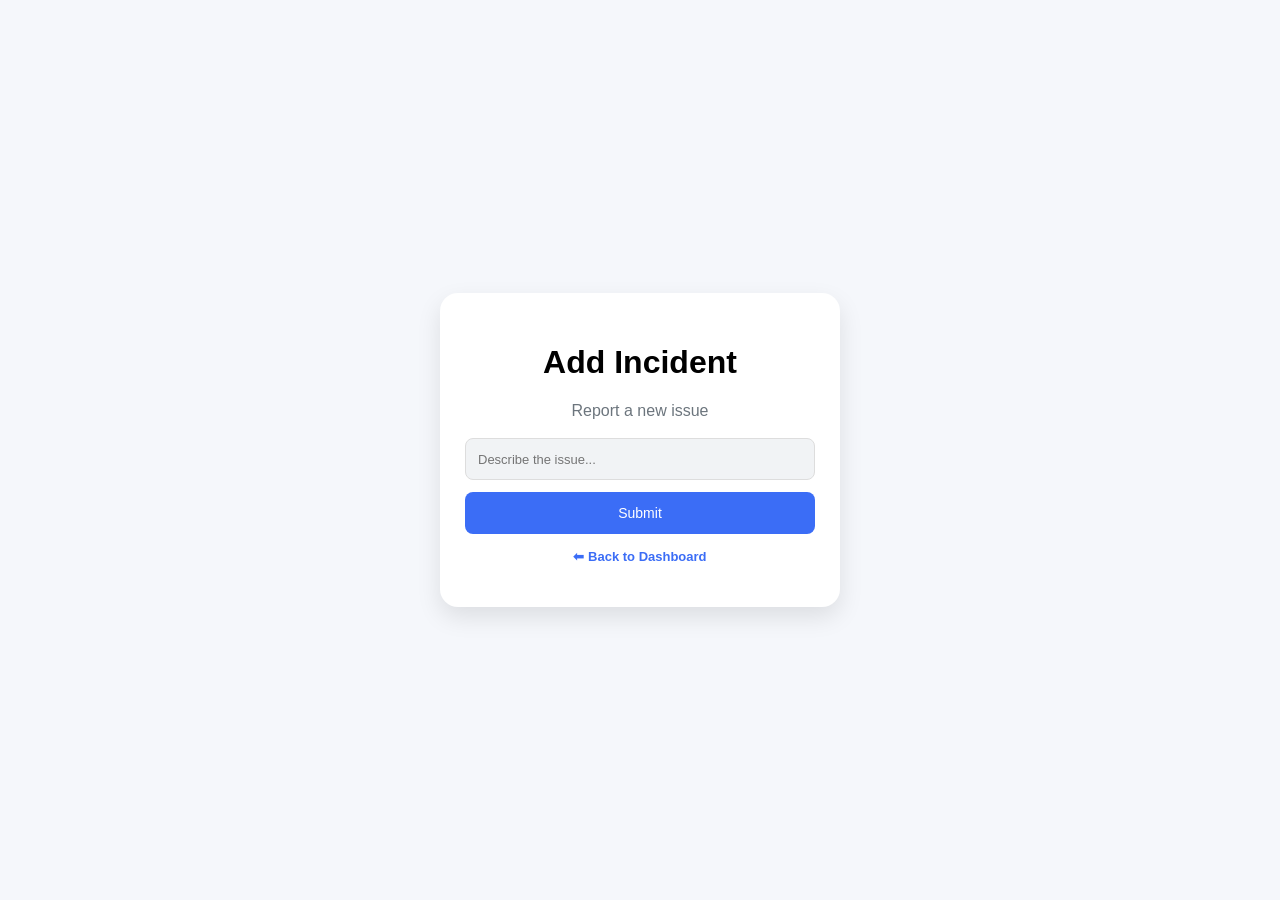
==== templates/add.html @ 22d15844 "initial commit" ====
<!DOCTYPE html>
<html>
<head>
    <title>Add Incident</title>
    <link rel="stylesheet" href="/static/style.css">
</head>
<body>

<div class="center-wrapper">
    <div class="card">
        <h1>Add Incident</h1>
        <p class="subtitle">Report a new issue</p>

        <form method="POST">
            <input name="title" placeholder="Describe the issue..." required>
            <button type="submit">Submit</button>
        </form>

        <p class="bottom-text">
            <a href="/dashboard">⬅ Back to Dashboard</a>
        </p>
    </div>
</div>

</body>
</html>
---- static/style.css ----
/* ===== BASE ===== */
body {
    font-family: 'Segoe UI', sans-serif;
    margin: 0;
    background: #f5f7fb;   /* clean grey background */
}

/* ===== CONTAINER ===== */
.dashboard-container {
    padding: 30px 60px;
}

/* ===== HEADER ===== */
.header {
    margin-bottom: 30px;
}

.header h2 {
    font-size: 28px;
    margin-bottom: 5px;
    color: #1f2d3d;
}

.header p {
    color: #6c757d;
}

/* ===== ACTION BUTTON ===== */
.btn {
    display: inline-block;
    padding: 10px 16px;
    background: #3b6df6;
    color: white;
    border-radius: 8px;
    text-decoration: none;
    font-size: 14px;
}

.btn:hover {
    background: #2f5ce0;
}

/* ===== DASHBOARD GRID ===== */
.dashboard {
    display: flex;
    flex-wrap: wrap;
    gap: 20px;
}

/* ===== CARDS ===== */
.incident {
    background: white;
    padding: 20px;
    width: 260px;
    border-radius: 14px;
    box-shadow: 0 2px 10px rgba(0,0,0,0.05);
    transition: 0.2s;
}

.incident:hover {
    transform: translateY(-3px);
}

/* ===== STATUS ===== */
.open {
    color: #e74c3c;
    font-weight: 600;
}

.resolved {
    color: #2ecc71;
    font-weight: 600;
}

/* ===== LOGIN / REGISTER KEEP SAME ===== */
.card {
    background: white;
    padding: 30px 25px;
    width: 350px;
    border-radius: 18px;
    box-shadow: 0 10px 25px rgba(0,0,0,0.1);
    text-align: center;
}

.subtitle {
    color: #6c757d;
    margin-bottom: 18px;
}

/* ===== INPUT ===== */
form {
    display: flex;
    flex-direction: column;
    gap: 12px;
}

input, select {
    height: 40px;
    padding: 0 12px;
    border-radius: 8px;
    border: 1px solid #ddd;
    background: #f1f3f5;
    font-size: 13px;
}

/* ===== BUTTON ===== */
button {
    height: 42px;
    background: #3b6df6;
    color: white;
    border: none;
    border-radius: 8px;
    font-size: 14px;
    cursor: pointer;
}

/* ===== LINKS ===== */
.bottom-text {
    margin-top: 15px;
    font-size: 13px;
}

.bottom-text a {
    color: #3b6df6;
    font-weight: bold;
    text-decoration: none;
}

.center-wrapper {
    height: 100vh;
    display: flex;
    justify-content: center;
    align-items: center;
}

/* ===== TOP BAR ===== */
.top-bar {
    display: flex;
    justify-content: space-between;
    align-items: center;
    margin-bottom: 20px;
}

/* Logout button (top right) */
.logout-btn {
    background: #eee;
    padding: 8px 14px;
    border-radius: 6px;
    text-decoration: none;
    color: #333;
}

/* Action row */
.action-row {
    margin-bottom: 20px;
}

/* FIX DASHBOARD WIDTH + SPACING */
.dashboard {
    display: flex;
    flex-wrap: wrap;
    gap: 20px;
}

/* Make cards fill space properly */
.incident {
    flex: 1 1 260px;   /* THIS IS THE KEY FIX */
    max-width: 300px;
}
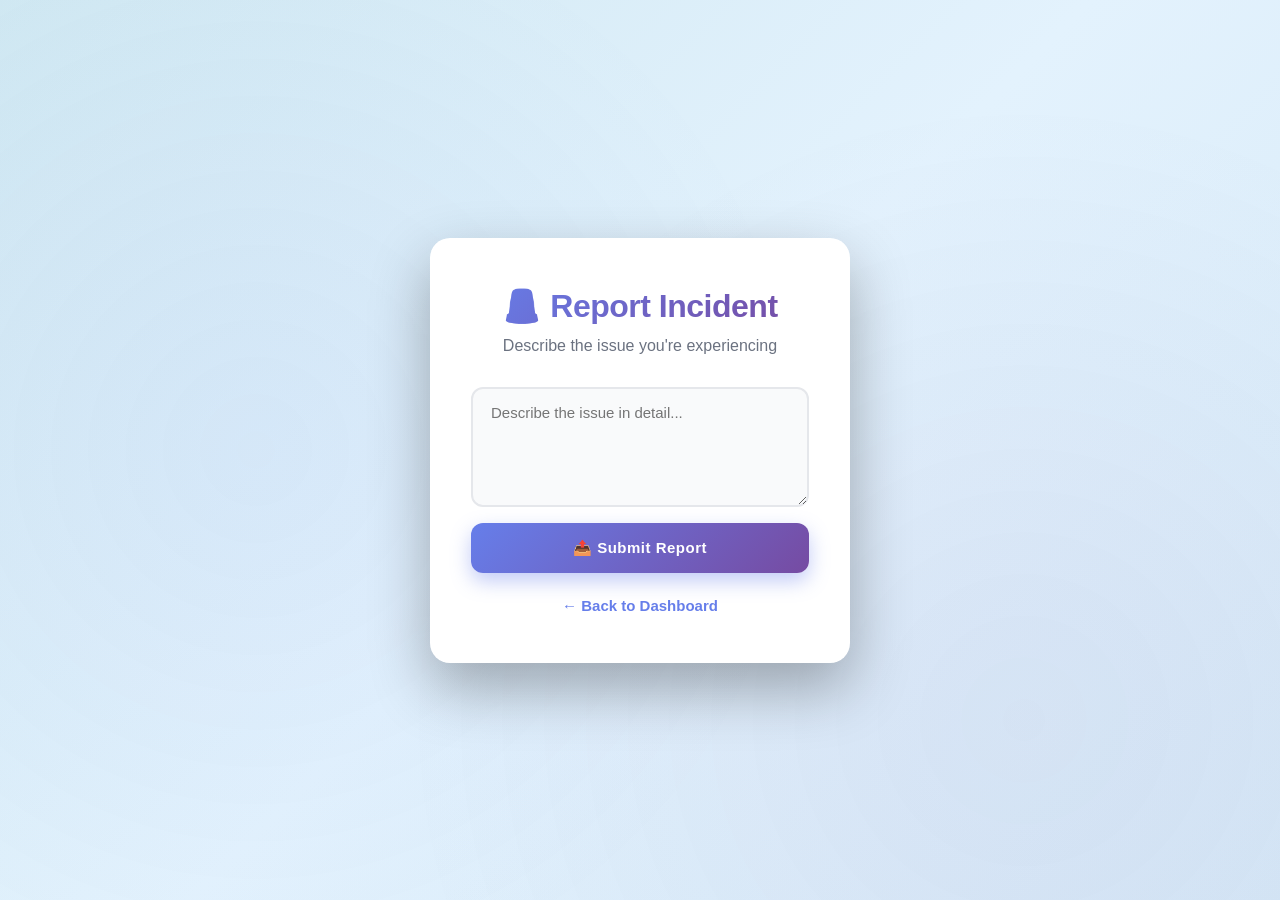
==== commit 985b0b99: "Updated files :)" ====
--- a/templates/add.html
+++ b/templates/add.html
@@ -1,23 +1,40 @@
 <!DOCTYPE html>
-<html>
+<html lang="en">
 <head>
-    <title>Add Incident</title>
+    <meta charset="UTF-8">
+    <meta name="viewport" content="width=device-width, initial-scale=1.0">
+    <title>Report Incident - Incident Management</title>
     <link rel="stylesheet" href="/static/style.css">
 </head>
 <body>
 
 <div class="center-wrapper">
     <div class="card">
-        <h1>Add Incident</h1>
-        <p class="subtitle">Report a new issue</p>
+        <h1>🚨 Report Incident</h1>
+        <p class="subtitle">Describe the issue you're experiencing</p>
 
         <form method="POST">
-            <input name="title" placeholder="Describe the issue..." required>
-            <button type="submit">Submit</button>
+            <textarea 
+                name="title" 
+                placeholder="Describe the issue in detail..." 
+                required
+                style="
+                    resize: vertical;
+                    min-height: 120px;
+                    padding: 15px 18px;
+                    font-family: inherit;
+                    border: 2px solid #e5e7eb;
+                    border-radius: 12px;
+                    font-size: 15px;
+                    transition: all 0.3s cubic-bezier(0.4, 0, 0.2, 1);
+                    background: #f9fafb;
+                "
+            ></textarea>
+            <button type="submit">📤 Submit Report</button>
         </form>
 
         <p class="bottom-text">
-            <a href="/dashboard">⬅ Back to Dashboard</a>
+            <a href="/dashboard">← Back to Dashboard</a>
         </p>
     </div>
 </div>
--- a/static/style.css
+++ b/static/style.css
@@ -1,136 +1,105 @@
-/* ===== BASE ===== */
+/* ===== RESET & BASE ===== */
+* {
+    margin: 0;
+    padding: 0;
+    box-sizing: border-box;
+}
+
+html {
+    scroll-behavior: smooth;
+}
+
 body {
-    font-family: 'Segoe UI', sans-serif;
-    margin: 0;
-    background: #f5f7fb;   /* clean grey background */
+    font-family: 'Inter', -apple-system, BlinkMacSystemFont, 'Segoe UI', Roboto, sans-serif;
+    background: linear-gradient(135deg, #d0e8f2 0%, #e3f2fd 50%, #d6e9f7 100%);
+    min-height: 100vh;
+    color: #1f2937;
+    position: relative;
+}
+
+body::before {
+    content: '';
+    position: fixed;
+    top: 0;
+    left: 0;
+    width: 100%;
+    height: 100%;
+    background: radial-gradient(circle at 20% 50%, rgba(102, 126, 234, 0.06) 0%, transparent 50%),
+                radial-gradient(circle at 80% 80%, rgba(118, 75, 162, 0.06) 0%, transparent 50%);
+    pointer-events: none;
+    z-index: 0;
+}
+
+/* ===== ANIMATIONS ===== */
+@keyframes fadeIn {
+    from {
+        opacity: 0;
+    }
+    to {
+        opacity: 1;
+    }
+}
+
+@keyframes slideDown {
+    from {
+        opacity: 0;
+        transform: translateY(-30px);
+    }
+    to {
+        opacity: 1;
+        transform: translateY(0);
+    }
+}
+
+@keyframes slideUp {
+    from {
+        opacity: 0;
+        transform: translateY(30px);
+    }
+    to {
+        opacity: 1;
+        transform: translateY(0);
+    }
+}
+
+@keyframes fadeInUp {
+    from {
+        opacity: 0;
+        transform: translateY(20px);
+    }
+    to {
+        opacity: 1;
+        transform: translateY(0);
+    }
+}
+
+@keyframes scaleIn {
+    from {
+        opacity: 0;
+        transform: scale(0.95);
+    }
+    to {
+        opacity: 1;
+        transform: scale(1);
+    }
+}
+
+@keyframes pulse {
+    0%, 100% {
+        opacity: 1;
+    }
+    50% {
+        opacity: 0.5;
+    }
 }
 
 /* ===== CONTAINER ===== */
 .dashboard-container {
-    padding: 30px 60px;
-}
-
-/* ===== HEADER ===== */
-.header {
-    margin-bottom: 30px;
-}
-
-.header h2 {
-    font-size: 28px;
-    margin-bottom: 5px;
-    color: #1f2d3d;
-}
-
-.header p {
-    color: #6c757d;
-}
-
-/* ===== ACTION BUTTON ===== */
-.btn {
-    display: inline-block;
-    padding: 10px 16px;
-    background: #3b6df6;
-    color: white;
-    border-radius: 8px;
-    text-decoration: none;
-    font-size: 14px;
-}
-
-.btn:hover {
-    background: #2f5ce0;
-}
-
-/* ===== DASHBOARD GRID ===== */
-.dashboard {
-    display: flex;
-    flex-wrap: wrap;
-    gap: 20px;
-}
-
-/* ===== CARDS ===== */
-.incident {
-    background: white;
-    padding: 20px;
-    width: 260px;
-    border-radius: 14px;
-    box-shadow: 0 2px 10px rgba(0,0,0,0.05);
-    transition: 0.2s;
-}
-
-.incident:hover {
-    transform: translateY(-3px);
-}
-
-/* ===== STATUS ===== */
-.open {
-    color: #e74c3c;
-    font-weight: 600;
-}
-
-.resolved {
-    color: #2ecc71;
-    font-weight: 600;
-}
-
-/* ===== LOGIN / REGISTER KEEP SAME ===== */
-.card {
-    background: white;
-    padding: 30px 25px;
-    width: 350px;
-    border-radius: 18px;
-    box-shadow: 0 10px 25px rgba(0,0,0,0.1);
-    text-align: center;
-}
-
-.subtitle {
-    color: #6c757d;
-    margin-bottom: 18px;
-}
-
-/* ===== INPUT ===== */
-form {
-    display: flex;
-    flex-direction: column;
-    gap: 12px;
-}
-
-input, select {
-    height: 40px;
-    padding: 0 12px;
-    border-radius: 8px;
-    border: 1px solid #ddd;
-    background: #f1f3f5;
-    font-size: 13px;
-}
-
-/* ===== BUTTON ===== */
-button {
-    height: 42px;
-    background: #3b6df6;
-    color: white;
-    border: none;
-    border-radius: 8px;
-    font-size: 14px;
-    cursor: pointer;
-}
-
-/* ===== LINKS ===== */
-.bottom-text {
-    margin-top: 15px;
-    font-size: 13px;
-}
-
-.bottom-text a {
-    color: #3b6df6;
-    font-weight: bold;
-    text-decoration: none;
-}
-
-.center-wrapper {
-    height: 100vh;
-    display: flex;
-    justify-content: center;
-    align-items: center;
+    padding: 40px 60px;
+    max-width: 1400px;
+    margin: 0 auto;
+    position: relative;
+    z-index: 1;
 }
 
 /* ===== TOP BAR ===== */
@@ -138,14 +107,436 @@
     display: flex;
     justify-content: space-between;
     align-items: center;
-    margin-bottom: 20px;
-}
-
-/* Logout button (top right) */
+    margin-bottom: 40px;
+    animation: slideDown 0.6s ease-out;
+}
+
+.top-bar > div {
+    flex: 1;
+}
+
+.top-bar h2 {
+    font-size: 36px;
+    font-weight: 800;
+    color: #667eea;
+    margin-bottom: 8px;
+    text-shadow: 0 1px 3px rgba(0, 0, 0, 0.05);
+}
+
+.top-bar p {
+    color: #6b7280;
+    font-size: 16px;
+    font-weight: 500;
+    letter-spacing: 0.3px;
+}
+
 .logout-btn {
-    background: #eee;
-    padding: 8px 14px;
-    border-radius: 6px;
+    padding: 12px 28px;
+    background: linear-gradient(135deg, #667eea 0%, #764ba2 100%);
+    color: white;
+    text-decoration: none;
+    border-radius: 50px;
+    font-weight: 700;
+    font-size: 14px;
+    transition: all 0.3s cubic-bezier(0.4, 0, 0.2, 1);
+    box-shadow: 0 4px 12px rgba(102, 126, 234, 0.25);
+    display: inline-block;
+    border: 2px solid transparent;
+}
+
+.logout-btn:hover {
+    transform: translateY(-2px);
+    box-shadow: 0 8px 20px rgba(102, 126, 234, 0.4);
+    background: linear-gradient(135deg, #764ba2 0%, #667eea 100%);
+}
+
+.logout-btn:active {
+    transform: translateY(0);
+}
+
+/* ===== ACTION ROW ===== */
+.action-row {
+    margin-bottom: 40px;
+    animation: slideUp 0.6s ease-out;
+}
+
+/* ===== BUTTON STYLES ===== */
+.btn {
+    display: inline-block;
+    padding: 14px 36px;
+    background: linear-gradient(135deg, #667eea 0%, #764ba2 100%);
+    color: white;
+    border-radius: 50px;
+    text-decoration: none;
+    font-size: 15px;
+    font-weight: 700;
+    border: none;
+    cursor: pointer;
+    transition: all 0.3s cubic-bezier(0.4, 0, 0.2, 1);
+    box-shadow: 0 8px 20px rgba(102, 126, 234, 0.4);
+    position: relative;
+    overflow: hidden;
+    letter-spacing: 0.5px;
+}
+
+.btn::before {
+    content: '';
+    position: absolute;
+    top: 0;
+    left: -100%;
+    width: 100%;
+    height: 100%;
+    background: linear-gradient(135deg, #764ba2 0%, #667eea 100%);
+    transition: left 0.35s cubic-bezier(0.4, 0, 0.2, 1);
+    z-index: -1;
+}
+
+.btn:hover::before {
+    left: 0;
+}
+
+.btn:hover {
+    transform: translateY(-3px);
+    box-shadow: 0 12px 30px rgba(102, 126, 234, 0.5);
+}
+
+.btn:active {
+    transform: translateY(-1px);
+}
+
+.btn.small {
+    padding: 10px 22px;
+    font-size: 13px;
+    margin-top: 16px;
+}
+
+/* ===== DASHBOARD GRID ===== */
+.dashboard {
+    display: grid;
+    grid-template-columns: repeat(auto-fill, minmax(320px, 1fr));
+    gap: 28px;
+}
+
+/* ===== INCIDENT CARDS ===== */
+.incident {
+    background: white;
+    padding: 28px;
+    border-radius: 16px;
+    box-shadow: 0 4px 12px rgba(102, 126, 234, 0.1);
+    transition: all 0.35s cubic-bezier(0.4, 0, 0.2, 1);
+    animation: fadeInUp 0.6s ease-out;
+    border: 1px solid rgba(102, 126, 234, 0.15);
+    position: relative;
+    overflow: hidden;
+    display: flex;
+    flex-direction: column;
+}
+
+.incident::before {
+    content: '';
+    position: absolute;
+    top: 0;
+    left: 0;
+    width: 100%;
+    height: 4px;
+    background: linear-gradient(90deg, #667eea 0%, #764ba2 100%);
+}
+
+.incident::after {
+    content: '';
+    position: absolute;
+    top: 0;
+    right: 0;
+    width: 100px;
+    height: 100px;
+    background: radial-gradient(circle, rgba(102, 126, 234, 0.08) 0%, transparent 70%);
+    border-radius: 50%;
+    transform: translate(30%, -30%);
+}
+
+.incident h3 {
+    font-size: 18px;
+    font-weight: 700;
+    margin-bottom: 16px;
+    color: #1f2937;
+    line-height: 1.4;
+    word-break: break-word;
+}
+
+.incident p {
+    color: #6b7280;
+    font-size: 14px;
+    line-height: 1.6;
+    margin-bottom: 16px;
+    flex-grow: 1;
+}
+
+.incident:hover {
+    transform: translateY(-8px);
+    box-shadow: 0 12px 30px rgba(102, 126, 234, 0.15);
+    border-color: rgba(102, 126, 234, 0.3);
+}
+
+/* ===== STATUS BADGES ===== */
+.open {
+    display: inline-block;
+    background: linear-gradient(135deg, #ff6b6b 0%, #ee5a6f 100%);
+    color: white;
+    padding: 8px 16px;
+    border-radius: 20px;
+    font-weight: 700;
+    font-size: 11px;
+    text-transform: uppercase;
+    letter-spacing: 0.5px;
+    box-shadow: 0 4px 15px rgba(255, 107, 107, 0.3);
+    animation: pulse 2s ease-in-out infinite;
+}
+
+.resolved {
+    display: inline-block;
+    background: linear-gradient(135deg, #51cf66 0%, #40c057 100%);
+    color: white;
+    padding: 8px 16px;
+    border-radius: 20px;
+    font-weight: 700;
+    font-size: 11px;
+    text-transform: uppercase;
+    letter-spacing: 0.5px;
+    box-shadow: 0 4px 15px rgba(81, 207, 102, 0.3);
+}
+
+/* ===== CENTER WRAPPER (for login/register) ===== */
+.center-wrapper {
+    display: flex;
+    justify-content: center;
+    align-items: center;
+    min-height: 100vh;
+    animation: fadeIn 0.6s ease-out;
+    position: relative;
+    z-index: 1;
+    padding: 20px;
+}
+
+/* ===== CARD STYLES ===== */
+.card {
+    background: white;
+    padding: 48px 40px;
+    width: 100%;
+    max-width: 420px;
+    border-radius: 20px;
+    box-shadow: 0 25px 60px rgba(0, 0, 0, 0.3);
+    text-align: center;
+    animation: scaleIn 0.6s cubic-bezier(0.4, 0, 0.2, 1);
+    border: 1px solid rgba(255, 255, 255, 0.2);
+    backdrop-filter: blur(10px);
+}
+
+.card h1 {
+    font-size: 32px;
+    font-weight: 800;
+    background: linear-gradient(135deg, #667eea 0%, #764ba2 100%);
+    -webkit-background-clip: text;
+    -webkit-text-fill-color: transparent;
+    background-clip: text;
+    margin-bottom: 12px;
+    letter-spacing: -0.5px;
+}
+
+.subtitle {
+    color: #6b7280;
+    margin-bottom: 32px;
+    font-size: 16px;
+    font-weight: 500;
+}
+
+/* ===== FORM STYLES ===== */
+form {
+    display: flex;
+    flex-direction: column;
+    gap: 16px;
+    margin-bottom: 24px;
+}
+
+input, select {
+    height: 50px;
+    padding: 0 18px;
+    border-radius: 12px;
+    border: 2px solid #e5e7eb;
+    font-size: 15px;
+    font-family: inherit;
+    transition: all 0.3s cubic-bezier(0.4, 0, 0.2, 1);
+    font-weight: 500;
+    background: #f9fafb;
+}
+
+input::placeholder {
+    color: #d1d5db;
+    font-weight: 500;
+}
+
+input:focus, select:focus {
+    outline: none;
+    border-color: #667eea;
+    background: white;
+    box-shadow: 0 0 0 3px rgba(102, 126, 234, 0.1);
+    transform: translateY(-2px);
+}
+
+input:hover {
+    border-color: #d1d5db;
+}
+
+select {
+    cursor: pointer;
+    appearance: none;
+    background-image: url("data:image/svg+xml;charset=UTF-8,%3csvg xmlns='http://www.w3.org/2000/svg' viewBox='0 0 24 24' fill='none' stroke='currentColor' stroke-width='2' stroke-linecap='round' stroke-linejoin='round'%3e%3cpolyline points='6 9 12 15 18 9'%3e%3c/polyline%3e%3c/svg%3e");
+    background-repeat: no-repeat;
+    background-position: right 12px center;
+    background-size: 20px;
+    padding-right: 42px;
+}
+
+button {
+    height: 50px;
+    background: linear-gradient(135deg, #667eea 0%, #764ba2 100%);
+    color: white;
+    border: none;
+    border-radius: 12px;
+    font-size: 15px;
+    font-weight: 700;
+    cursor: pointer;
+    transition: all 0.3s cubic-bezier(0.4, 0, 0.2, 1);
+    box-shadow: 0 8px 20px rgba(102, 126, 234, 0.4);
+    letter-spacing: 0.5px;
+    position: relative;
+    overflow: hidden;
+}
+
+button::before {
+    content: '';
+    position: absolute;
+    top: 0;
+    left: -100%;
+    width: 100%;
+    height: 100%;
+    background: linear-gradient(135deg, #764ba2 0%, #667eea 100%);
+    transition: left 0.35s cubic-bezier(0.4, 0, 0.2, 1);
+    z-index: -1;
+}
+
+button:hover::before {
+    left: 0;
+}
+
+button:hover {
+    transform: translateY(-3px);
+    box-shadow: 0 12px 30px rgba(102, 126, 234, 0.5);
+}
+
+button:active {
+    transform: translateY(-1px);
+}
+
+button:disabled {
+    opacity: 0.6;
+    cursor: not-allowed;
+}
+
+/* ===== LINKS ===== */
+.bottom-text {
+    margin-top: 20px;
+    font-size: 15px;
+    color: #6b7280;
+}
+
+.bottom-text a {
+    color: #667eea;
+    font-weight: 700;
+    text-decoration: none;
+    transition: all 0.3s ease;
+    position: relative;
+    display: inline-block;
+}
+
+.bottom-text a::after {
+    content: '';
+    position: absolute;
+    bottom: -2px;
+    left: 0;
+    width: 0;
+    height: 2px;
+    background: linear-gradient(135deg, #667eea 0%, #764ba2 100%);
+    transition: width 0.3s ease;
+}
+
+.bottom-text a:hover::after {
+    width: 100%;
+}
+
+.bottom-text a:hover {
+    color: #764ba2;
+}
+
+/* ===== RESPONSIVE ===== */
+@media (max-width: 768px) {
+    .dashboard-container {
+        padding: 30px 20px;
+    }
+
+    .top-bar {
+        flex-direction: column;
+        gap: 20px;
+        align-items: flex-start;
+    }
+
+    .logout-btn {
+        align-self: flex-start;
+    }
+
+    .dashboard {
+        grid-template-columns: 1fr;
+    }
+
+    .card {
+        max-width: 100%;
+        padding: 40px 30px;
+    }
+
+    .top-bar h2 {
+        font-size: 28px;
+    }
+
+    .card h1 {
+        font-size: 28px;
+    }
+}
+
+@media (max-width: 480px) {
+    .dashboard-container {
+        padding: 20px 16px;
+    }
+
+    .top-bar h2 {
+        font-size: 24px;
+    }
+
+    .card {
+        padding: 32px 24px;
+    }
+
+    .card h1 {
+        font-size: 24px;
+    }
+
+    .subtitle {
+        font-size: 14px;
+    }
+
+    input, select, button {
+        height: 48px;
+        font-size: 14px;
+    }
+}
     text-decoration: none;
     color: #333;
 }
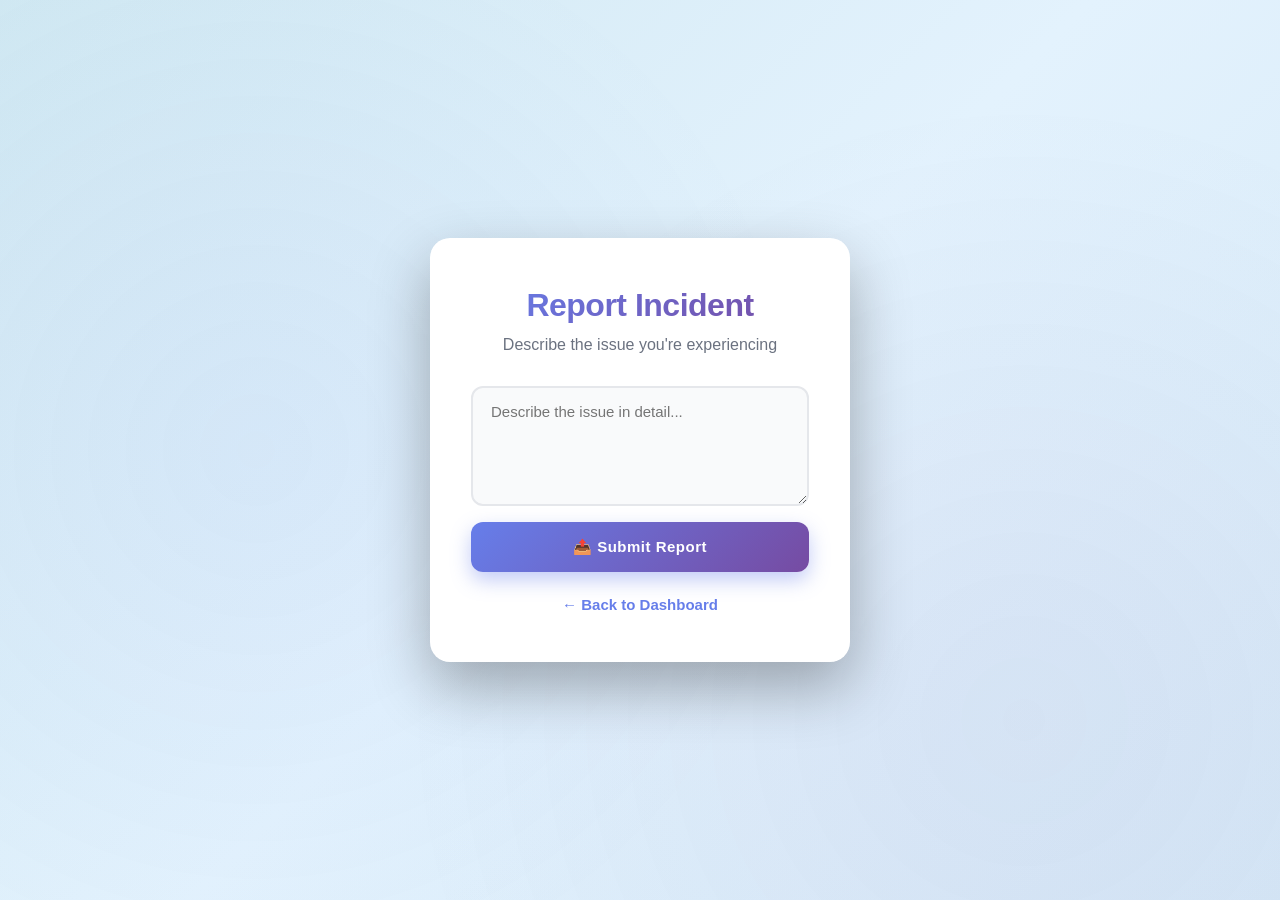
==== commit b116dc9d: "Trigger" ====
--- a/templates/add.html
+++ b/templates/add.html
@@ -10,7 +10,7 @@
 
 <div class="center-wrapper">
     <div class="card">
-        <h1>🚨 Report Incident</h1>
+        <h1>Report Incident</h1>
         <p class="subtitle">Describe the issue you're experiencing</p>
 
         <form method="POST">
--- a/static/style.css
+++ b/static/style.css
@@ -537,9 +537,6 @@
         font-size: 14px;
     }
 }
-    text-decoration: none;
-    color: #333;
-}
 
 /* Action row */
 .action-row {
